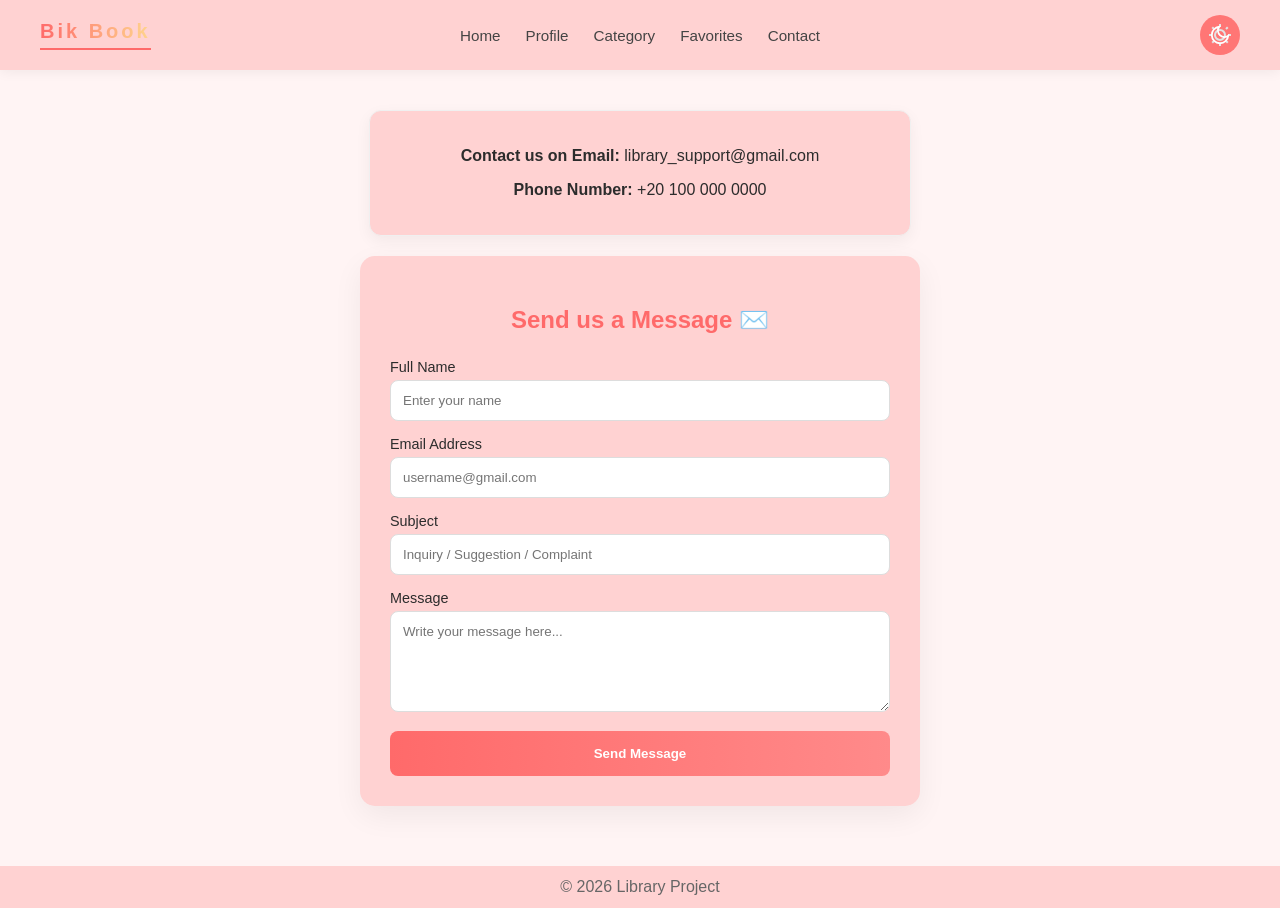
==== contact.html @ 0dd0a087 "Add files via upload final" ====
<!DOCTYPE html>
<html lang="en">
<head>
    <meta charset="UTF-8">
    <meta name="viewport" content="width=device-width, initial-scale=1.0">
    <title>Contact Us</title>
    <link rel="stylesheet" href="contact-style.css">
<link href="https://fonts.googleapis.com/css2?family=poppins:wght@300;400;600&disply=swap" rel="stylesheet">
<link rel="stylesheet" href="i.css">
</head>
<body>

    <header>
        <nav class="navbar">
            <div class="logo">Bik Book</div>
            <div class="nav-links">
                <a href="index.html">Home</a>
                <a href="Profile.html">Profile</a>
                <a href="category.html">Category</a>
                <a href="favorites.html">Favorites</a>
                <a href="contact.html">Contact</a>
            </div>
            <button class="theme-btn" onclick="toggleTheme()">
            
                <!-- Sun Icon -->
                <svg xmlns="http://www.w3.org/2000/svg" height="24px" viewBox="0 -960 960 960" width="24px" fill="#e3e3e3">
                    <path
                        d="M440-800v-120h80v120h-80Zm0 760v-120h80v120h-80Zm360-400v-80h120v80H800Zm-760 0v-80h120v80H40Zm708-252-56-56 70-72 58 58-72 70ZM198-140l-58-58 72-70 56 56-70 72Zm564 0-70-72 56-56 72 70-58 58ZM212-692l-72-70 58-58 70 72-56 56Zm98 382q-70-70-70-170t70-170q70-70 170-70t170 70q70 70 70 170t-70 170q-70 70-170 70t-170-70Zm283.5-56.5Q640-413 640-480t-46.5-113.5Q547-640 480-640t-113.5 46.5Q320-547 320-480t46.5 113.5Q413-320 480-320t113.5-46.5ZM480-480Z" />
                </svg>
            
                <!-- Moon Icon -->
                <svg class="moon-icon" width="22" height="22" viewBox="0 0 24 24" fill="none" stroke-width="2">
                    <path d="M21 12.79A9 9 0 1 1 11.21 3 7 7 0 0 0 21 12.79z" />
                </svg>
            
            </button>
        </nav>
    </header>

    <div class="container">
        <div class="contact-info">
            <p><strong>Contact us on Email:</strong> library_support@gmail.com</p>
            <p><strong>Phone Number:</strong> +20 100 000 0000</p>
        </div>

        <div class="contact-box">
            <h2>Send us a Message ✉️</h2>
            <form id="contactForm">
                <div class="input-group">
                    <label>Full Name</label>
                    <input type="text" id="name" placeholder="Enter your name" required>
                </div>
                <div class="input-group">
                    <label>Email Address</label>
                    <input type="email" id="email" placeholder="username@gmail.com" required>
                </div>
                <div class="input-group">
                    <label>Subject</label>
                    <input type="text" id="subject" placeholder="Inquiry / Suggestion / Complaint" required>
                </div>
                <div class="input-group">
                    <label>Message</label>
                    <textarea id="message" rows="5" placeholder="Write your message here..." required></textarea>
                </div>
                <button type="submit" class="send-btn">Send Message</button>
            </form>
        </div>
    </div>

    <footer>
        © 2026 Library Project
    </footer>

    <script src="contact-script.js"></script>
    <script>
        function toggleTheme() {
            document.body.classList.toggle('dark');
            var status = document.body.classList.contains('dark') ? 'on' : 'off';
            localStorage.setItem('userTheme', status);
        }

        window.onload = function () {
            if (localStorage.getItem('userTheme') === 'on') {
                document.body.classList.add('dark');
            }

            const savedBooks = JSON.parse(localStorage.getItem('myFavorites')) || [];
            const grids = document.querySelectorAll('.books-grid');

            grids.forEach(grid => grid.innerHTML = '');

            if (savedBooks.length === 0) {
                grids.forEach(grid => {
                    grid.innerHTML = '<p style="color:#bbb; font-style:italic;">No books added to this rating yet.</p>';
                });
            } else {
                savedBooks.forEach(book => {
                    const targetGrid = document.querySelector(`#group-${book.rating} .books-grid`);
                    if (targetGrid) {
                        if (targetGrid.querySelector('p')) targetGrid.innerHTML = '';
                        const card = document.createElement('div');
                        card.className = 'book-card';
                        card.innerHTML = `<span>${book.title}</span>`;
                        targetGrid.appendChild(card);
                    }
                });
            }
        };
    </script>
</body>
</html>
---- contact-style.css ----
body {
    transition: 0.3s;
    font-family: 'Segoe UI', Tahoma, sans-serif;
    margin: 0;
    background: #fff4f4;
    color: #2c2c2c;
    display: flex;
    flex-direction: column;
    min-height: 100vh;
}

header {
    background: #ffd2d2;
    padding: 0;
    box-shadow: 0 2px 12px rgba(0, 0, 0, 0.06);
}

.navbar {
    display: flex;
    justify-content: space-between;
    align-items: center;
    max-width: 1200px;
    margin: 0 auto;
    padding: 15px 30px;
}

.logo {
    font-size: 20px;
    font-weight: 900;
    letter-spacing: 3px;
    background: linear-gradient(90deg, #ff6a6a, #ffd58d, #ff6a6a);
    background-size: 200% auto;
    -webkit-background-clip: text;
    background-clip: text;
    color: transparent;
    animation: shine 3s linear infinite;
    border-bottom: 2px solid #ff6a6a;
    padding-bottom: 5px;
}

@keyframes shine {
    from {
        background-position: 0% center;
    }

    to {
        background-position: 200% center;
    }
}

.nav-links {
    position: absolute;
    left: 50%;
    transform: translateX(-50%);
    display: flex;
    gap: 25px;
}

.nav-links a {
    text-decoration: none;
    color: #444;
    font-size: 0.95rem;
    font-weight: 500;
    transition: 0.3s;
}

.nav-links a:hover {
    color: #ff6a6a;
}

.container {
    padding: 40px 20px;
    flex: 1;
    display: flex;
    flex-direction: column;
    align-items: center;
    justify-content: center;
}

.contact-info {
    background: #ffd2d2;
    padding: 20px;
    border-radius: 12px;
    box-shadow: 0 5px 15px rgba(0, 0, 0, 0.05);
    margin-bottom: 20px;
    width: 100%;
    max-width: 500px;
    text-align: center;
    border: 1px solid #f0f0f0;
}

.contact-box {
    background: #ffd2d2;
    padding: 30px;
    border-radius: 15px;
    box-shadow: 0 10px 30px rgba(0, 0, 0, 0.06);
    width: 100%;
    max-width: 500px;
}

.contact-box h2 {
    color: #ff6a6a;
    margin-bottom: 25px;
    text-align: center;
}

.input-group {
    margin-bottom: 15px;
}

.input-group label {
    display: block;
    margin-bottom: 5px;
    font-size: 0.9rem;
    font-weight: 500;
}

.input-group input,
.input-group textarea {
    width: 100%;
    padding: 12px;
    border: 1px solid #ddd;
    border-radius: 8px;
    box-sizing: border-box;
    font-family: inherit;
    transition: 0.3s;
}

.input-group input:focus,
.input-group textarea:focus {
    border-color: #ff6a6a;
    outline: none;
}

.send-btn {
    width: 100%;
    padding: 15px;
    background: linear-gradient(90deg, #ff6a6a, #ff8a8a);
    color: white;
    border: none;
    border-radius: 8px;
    font-weight: bold;
    cursor: pointer;
    transition: 0.3s;
}

.send-btn:hover {
    transform: translateY(-2px);
    box-shadow: 0 8px 20px rgba(255, 106, 106, 0.3);
}

:root {
    --card: #ffd2d2;
}

footer {
    text-align: center;
    padding: 12px;
    background: var(--card);
    margin-top: 20px;
    color: #666;
}

body.dark {
    --card: #353535;
    background: #12121a;
    color: #f1f1f1;
}

body.dark header {
    background: #353535;
}

body.dark .contact-info,
body.dark .contact-box {
    background: #353535;
    border-color: #2c2c3d;
}

body.dark .nav-links a {
    color: #ddd;
}
---- i.css ----
body {
    margin: 0;
    font-family: Arial, sans-serif;
}

.theme-btn {
    background-color: #ff7675;
    border: none;
    padding: 20px;
    border-radius: 50%;
    cursor: pointer;
    position: relative;
    display: flex;
    align-items: center;
    justify-content: center;
}

.theme-btn svg {
    position: absolute;
    transition: 0.3s;
}

.sun-icon {
    display: none;
    stroke: white;
}

.moon-icon {
    display: block;
    stroke: white;
}

body.dark .sun-icon {
    display: block;
}

body.dark .moon-icon {
    display: none;
}

body.dark {
    background-color: #1a1c1e;
    color: #e1e1e1;
}
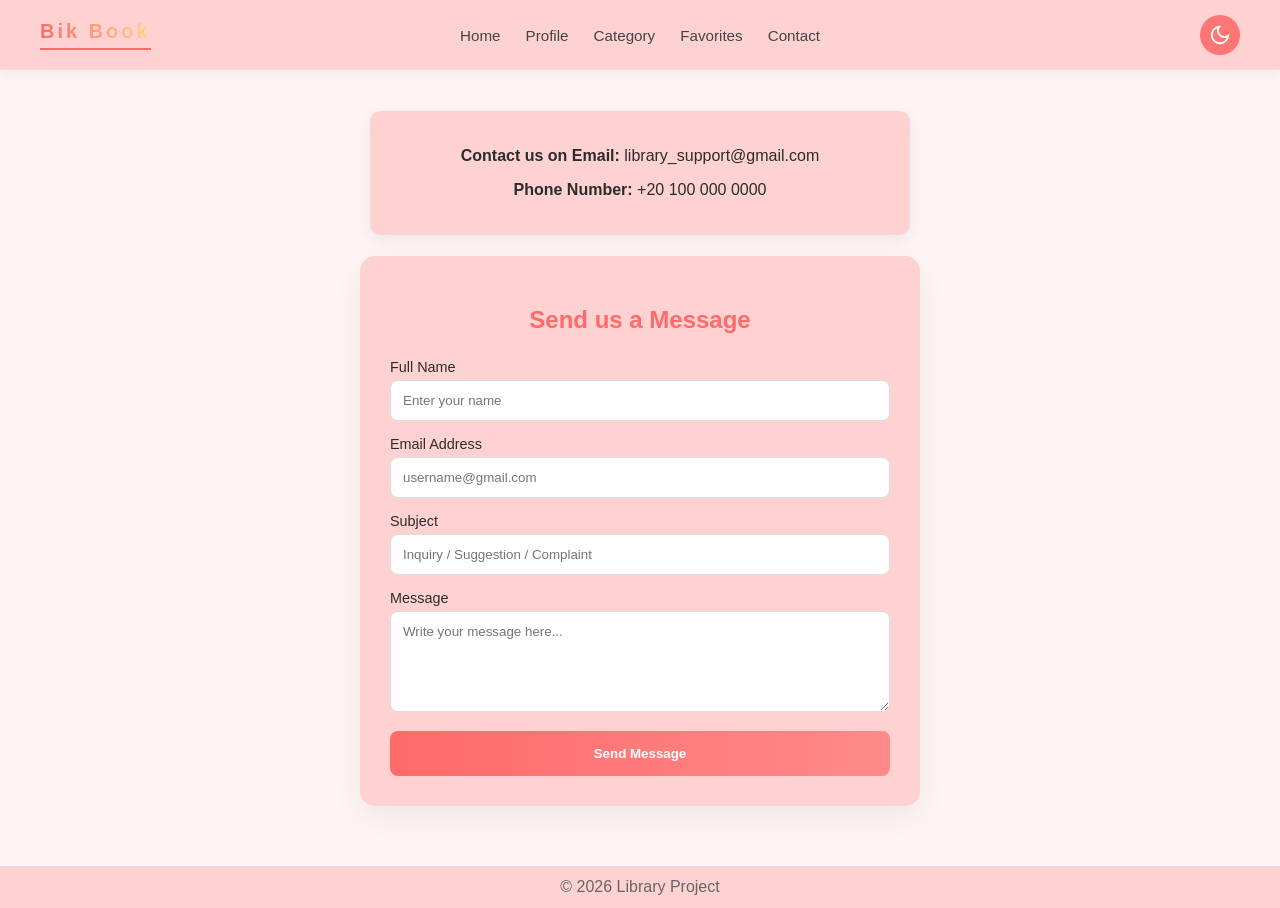
==== commit e538b584: "Update contact.html" ====
--- a/contact.html
+++ b/contact.html
@@ -15,15 +15,14 @@
             <div class="logo">Bik Book</div>
             <div class="nav-links">
                 <a href="index.html">Home</a>
-                <a href="Profile.html">Profile</a>
+                <a href="profile.html">Profile</a>
                 <a href="category.html">Category</a>
                 <a href="favorites.html">Favorites</a>
                 <a href="contact.html">Contact</a>
             </div>
             <button class="theme-btn" onclick="toggleTheme()">
             
-                <!-- Sun Icon -->
-                <svg xmlns="http://www.w3.org/2000/svg" height="24px" viewBox="0 -960 960 960" width="24px" fill="#e3e3e3">
+                <svg class="sun-icon" xmlns="http://www.w3.org/2000/svg" height="24px" viewBox="0 -960 960 960" width="24px" fill="#e3e3e3">
                     <path
                         d="M440-800v-120h80v120h-80Zm0 760v-120h80v120h-80Zm360-400v-80h120v80H800Zm-760 0v-80h120v80H40Zm708-252-56-56 70-72 58 58-72 70ZM198-140l-58-58 72-70 56 56-70 72Zm564 0-70-72 56-56 72 70-58 58ZM212-692l-72-70 58-58 70 72-56 56Zm98 382q-70-70-70-170t70-170q70-70 170-70t170 70q70 70 70 170t-70 170q-70 70-170 70t-170-70Zm283.5-56.5Q640-413 640-480t-46.5-113.5Q547-640 480-640t-113.5 46.5Q320-547 320-480t46.5 113.5Q413-320 480-320t113.5-46.5ZM480-480Z" />
                 </svg>
@@ -44,7 +43,7 @@
         </div>
 
         <div class="contact-box">
-            <h2>Send us a Message ✉️</h2>
+            <h2>Send us a Message</h2>
             <form id="contactForm">
                 <div class="input-group">
                     <label>Full Name</label>
@@ -108,4 +107,4 @@
         };
     </script>
 </body>
-</html>+</html>
